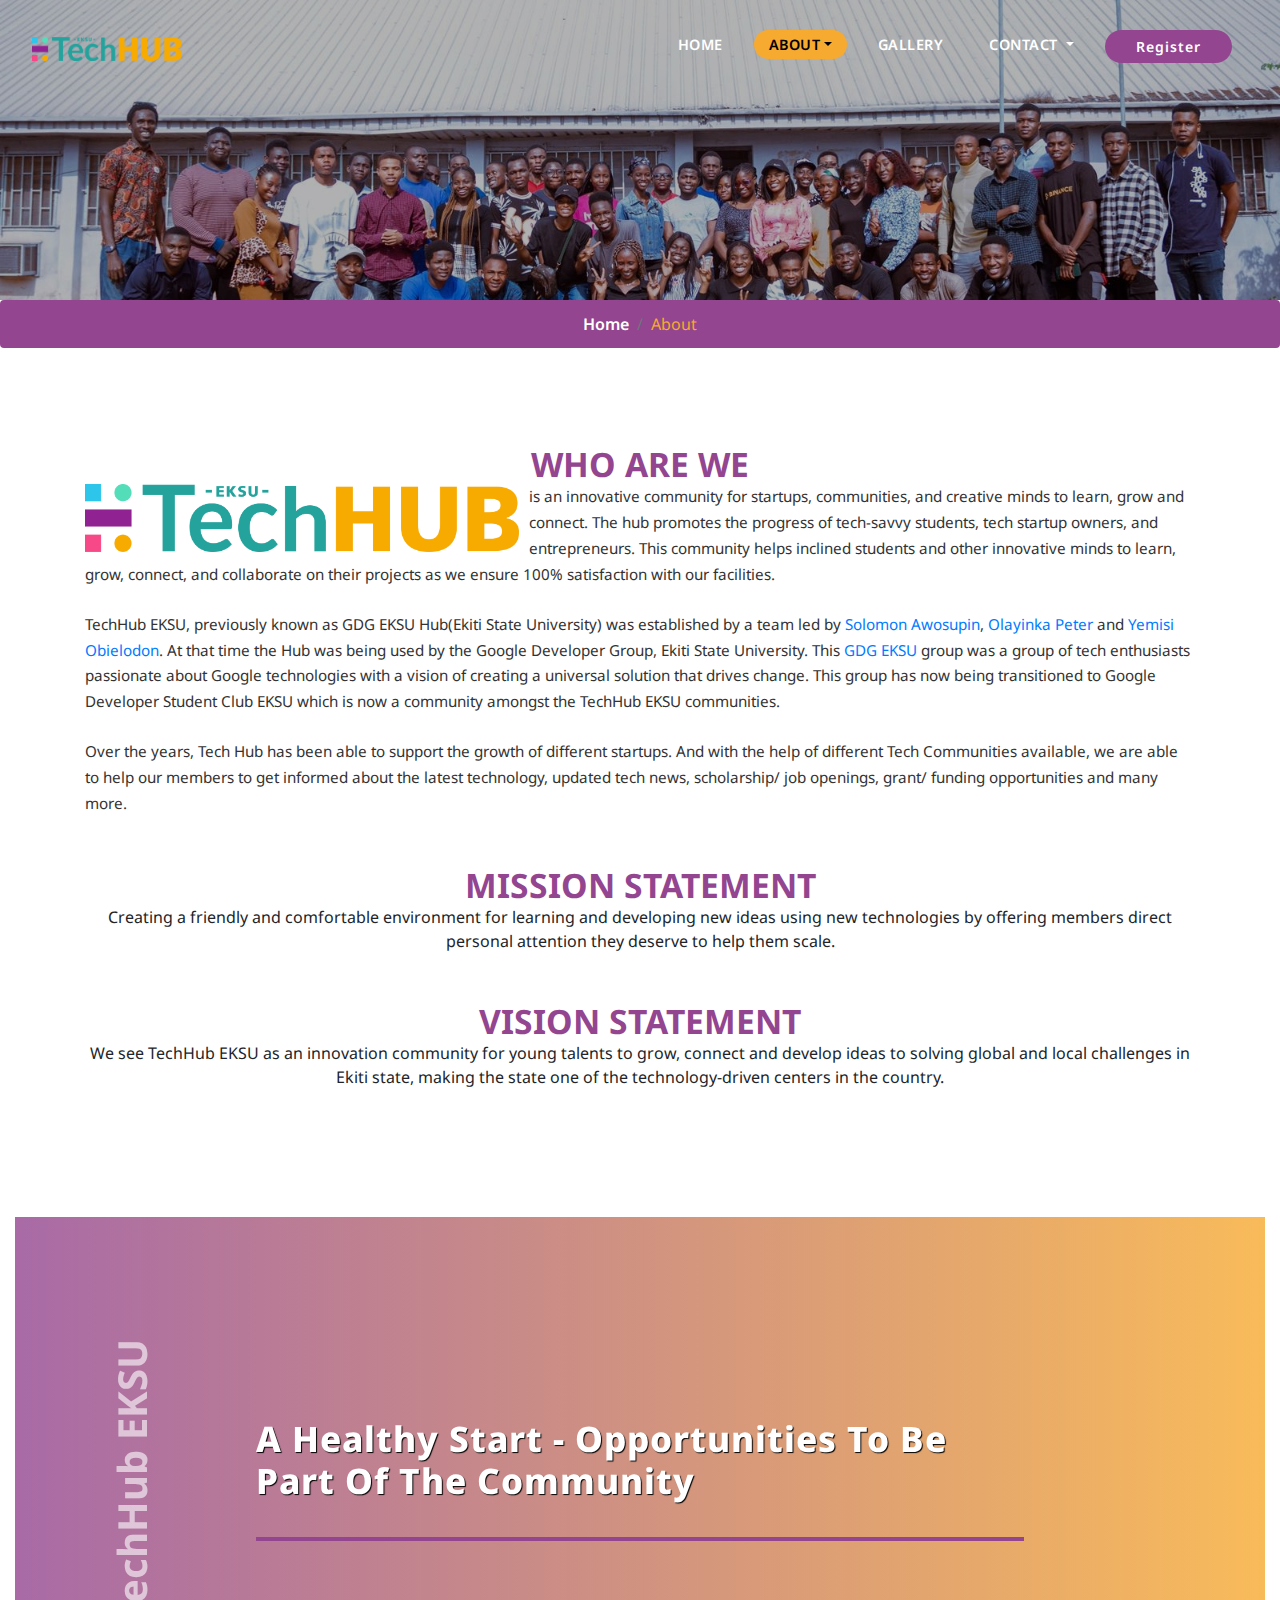
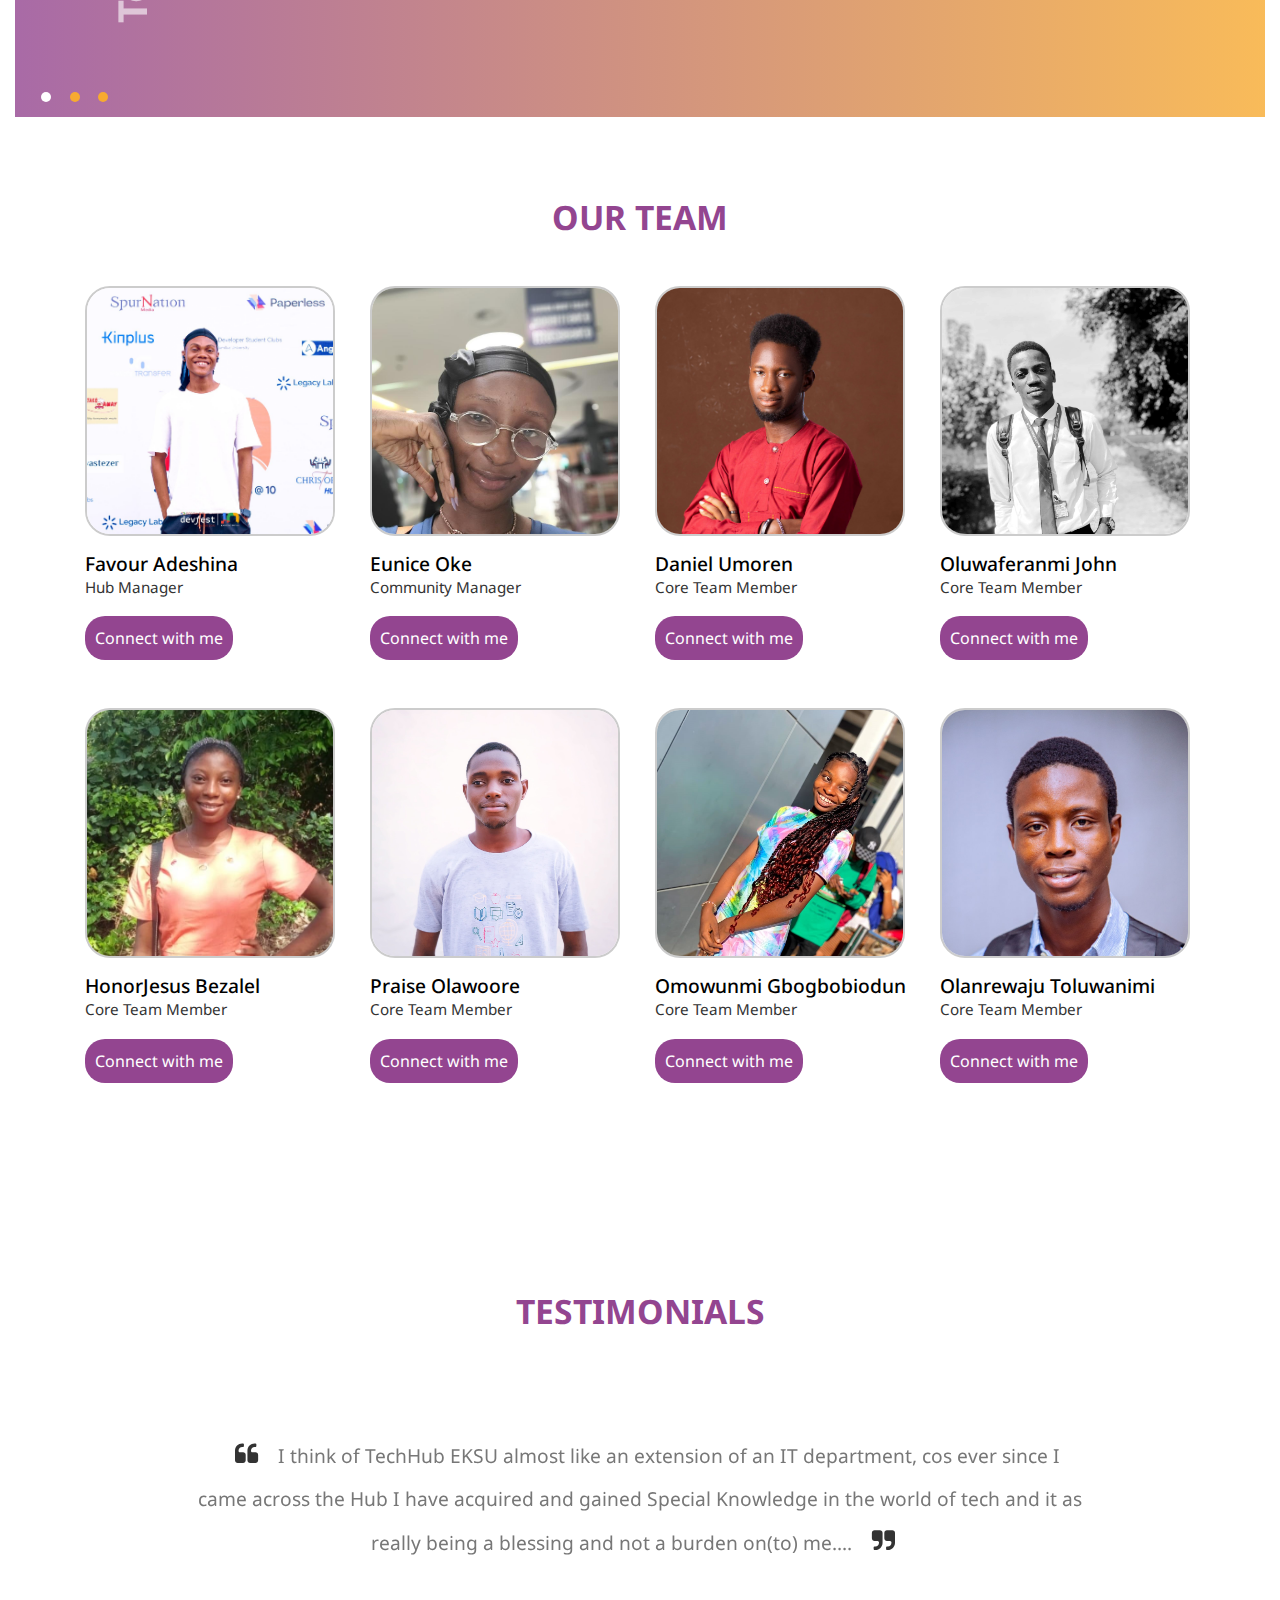
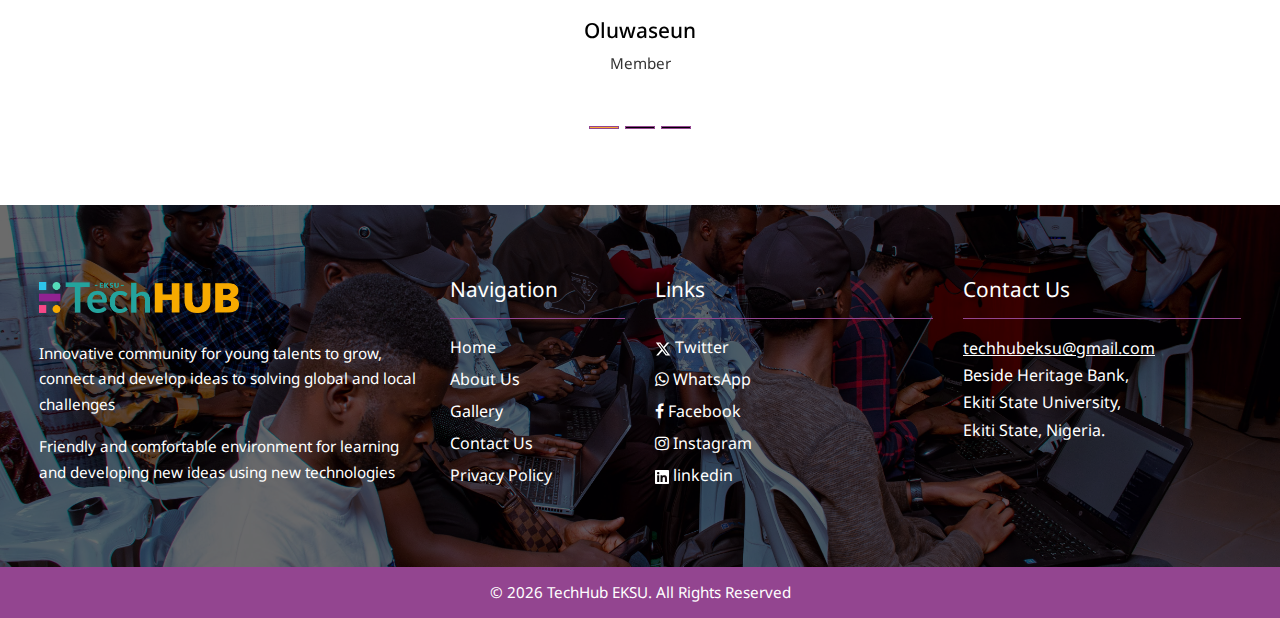
==== public/about/index.html @ 0b86313c "update" ====
<!DOCTYPE html>
<html lang="en">
  <head>
    <!-- Global site tag (gtag.js) - Google Analytics -->
    <script
      async
      src="https://www.googletagmanager.com/gtag/js?id=UA-150418441-1"
    ></script>
    <script>
      window.dataLayer = window.dataLayer || [];
      function gtag() {
        dataLayer.push(arguments);
      }
      gtag("js", new Date());

      gtag("config", "UA-150418441-1");
    </script>
    <meta http-equiv="Content-Type" content="text/html; charset=UTF-8" />
    <meta
      name="viewport"
      content="width=device-width, initial-scale=1.0, maximum-scale=1, user-scalable=no"
    />
    <meta http-equiv="X-UA-Compatible" content="ie=edge" />
    <meta name="robots" content="index, follow" />
    <meta name="googlebot" content="index, follow" />
    <meta name="google" content="translate" />

    <title>TechHub EKSU - About</title>

    <!-- SEO Meta Tag -->
    <meta name="author" content="Emmanuel Joseph(JET)" />
    <meta name="title" content="TechHub EKSU - About" />
    <meta
      name="keywords"
      content="dsc, developer student clubs, TechHub EKSU - About, google developers, sub saharan africa, students, technology, nigeria, emmanueljet, emmanuel joseph, fdc, facebook developer circle, ado-ekiti, women will, aeternity, aeternity ekiti, blockchain, technology, google, facebook, web development, mobile development, digital design, hub, ekiti hub, vr, ar"
    />
    <meta
      name="description"
      content="TechHub EKSU is an innovative community for startups, communities, and creative minds to connect, collaborate and build"
    />

    <!-- Google -->
    <meta
      name="google-site-verification"
      content="1wlgN033KD5WSrHMCNr6q-seNGEs9P40fcgKm6E4k00"
    />
    <link
      itemprop="url"
      rel="canonical"
      href="https://techhub-eksu.web.app/about/index.html"
    />
    <meta itemprop="name" content="TechHub EKSU - About" />
    <meta
      itemprop="description"
      content="TechHub EKSU is an innovative community for startups, communities, and creative minds to connect, collaborate and build"
    />
    <meta
      itemprop="image"
      content="https://techhub-eksu.web.app/assets/images/logo/logo_text.png"
    />

    <!-- Facebook -->
    <meta property="og:type" content="website" />
    <meta
      property="og:url"
      content="https://techhub-eksu.web.app/about/index.html"
    />
    <meta property="og:title" content="TechHub EKSU - About" />
    <meta
      property="og:description"
      content="TechHub EKSU is an innovative community for startups, communities, and creative minds to connect, collaborate and build"
    />
    <meta
      property="og:image"
      content="https://techhub-eksu.web.app/assets/images/logo/logo_text.png"
    />
    <meta property="og:image:type" content="image/png" />
    <meta property="og:image:alt" content="TechHub EKSU" />

    <!-- Twitter -->
    <meta name="twitter:card" content="summary_large_image" />
    <meta
      property="twitter:url"
      content="https://techhub-eksu.web.app/about/index.html"
    />
    <meta name="twitter:site" content="@TechHubEKSU" />
    <meta name="twitter:creator" content="@emmanuelJet_" />
    <meta name="twitter:title" content="TechHub EKSU - About" />
    <meta
      name="twitter:description"
      content="TechHub EKSU is an innovative community for startups, communities, and creative minds to connect, collaborate and build"
    />
    <meta
      name="twitter:image:src"
      content="https://techhub-eksu.web.app/assets/images/logo/logo_text.png"
    />
    <meta name="twitter:image:alt" content="TechHub EKSU" />

    <!-- Favicon -->
    <link
      rel="apple-touch-icon"
      sizes="180x180"
      href="../assets/favicon/apple-touch-icon.png"
    />
    <link
      rel="icon"
      type="image/png"
      sizes="32x32"
      href="../assets/favicon/favicon-32x32.png"
    />
    <link
      rel="icon"
      type="image/png"
      sizes="16x16"
      href="../assets/favicon/favicon-16x16.png"
    />

    <!-- Custom Theme files -->
    <link
      href="../assets/css/bootstrap.css"
      type="text/css"
      rel="stylesheet"
      media="all"
    />
    <link
      href="../assets/css/style.css"
      type="text/css"
      rel="stylesheet"
      media="all"
    />
    <!-- font-awesome icons -->
    <link href="../assets/css/font-awesome.min.css" rel="stylesheet" />
    <!-- //Custom Theme files -->
    <!-- online-fonts -->
    <link
      href="https://fonts.googleapis.com/css?family=Noto+Sans:400,400i,700,700i&display=swap"
      rel="stylesheet"
    />
    <!-- //online-fonts -->

    <script>
      addEventListener(
        "load",
        function () {
          setTimeout(hideURLbar, 0);
        },
        false
      );

      function hideURLbar() {
        window.scrollTo(0, 1);
      }
    </script>
  </head>
  <body>
    <!-- inner banner -->
    <section
      class="inner-banner-w3ls d-flex flex-column justify-content-center align-items-center"
    >
      <!-- header -->
      <header>
        <nav class="navbar navbar-expand-lg navbar-light bg-gradient-secondary">
          <h1>
            <a class="navbar-brand" href="../index.html">
              <img src="../assets/images/logo/text.png" width="150" />
              <!-- TechHub EKSU -->
            </a>
          </h1>
          <button
            class="navbar-toggler ml-md-auto"
            type="button"
            data-toggle="collapse"
            data-target="#navbarSupportedContent"
            aria-controls="navbarSupportedContent"
            aria-expanded="false"
            aria-label="Toggle navigation"
          >
            <span class="navbar-toggler-icon"></span>
          </button>
          <div class="collapse navbar-collapse" id="navbarSupportedContent">
            <ul class="navbar-nav ml-lg-auto text-center">
              <li class="nav-item mr-lg-3 mt-lg-0 mt-3">
                <a class="nav-link" href="../index.html"
                  >Home
                  <span class="sr-only">(current)</span>
                </a>
              </li>
              <li class="nav-item active dropdown mr-lg-3 mt-lg-0 mt-3">
                <a
                  class="nav-link dropdown-toggle"
                  href="#"
                  id="aboutDropdown"
                  role="button"
                  data-toggle="dropdown"
                  aria-haspopup="true"
                  aria-expanded="false"
                  >about</a
                >
                <div class="dropdown-menu" aria-labelledby="aboutDropdown">
                  <a class="dropdown-item" href="index.html">about us</a>
                  <a class="dropdown-item" href="alumni.html">alumni</a>
                  <div class="dropdown-divider"></div>
                  <a class="dropdown-item" href="projects.html">projects</a>
                </div>
              </li>
              <li class="nav-item mr-lg-3 mt-lg-0 mt-3">
                <a class="nav-link" href="../gallery.html">gallery</a>
              </li>
              <li class="nav-item dropdown mr-lg-3 mt-lg-0 mt-3">
                <a
                  class="nav-link dropdown-toggle"
                  href="#"
                  id="contactDropdown"
                  role="button"
                  data-toggle="dropdown"
                  aria-haspopup="true"
                  aria-expanded="false"
                >
                  Contact
                </a>
                <div class="dropdown-menu" aria-labelledby="contactDropdown">
                  <a class="dropdown-item" href="../contact/index.html"
                    >contact</a
                  >
                  <div class="dropdown-divider"></div>
                  <a class="dropdown-item" href="../contact/renewal.html"
                    >Renewal</a
                  >
                  <div class="dropdown-divider"></div>
                  <a class="dropdown-item" href="../contact/reserve.html"
                    >Reserve Hall</a
                  >
                  <a class="dropdown-item" href="../contact/status.html"
                    >Reservation Status</a
                  >
                </div>
              </li>
              <li class="nav-item mr-lg-3 mt-lg-0 mt-3">
                <a class="btn w3ls-btn bg-theme btn-sm" href="../register.html"
                  >Register</a
                >
              </li>
            </ul>
          </div>
        </nav>
      </header>
      <!-- //header -->
    </section>
    <!-- //inner banner -->
    <!-- breadcrumbs -->
    <nav aria-label="breadcrumb">
      <ol class="breadcrumb d-flex justify-content-center bg-theme">
        <li class="breadcrumb-item"><a href="../index.html">Home</a></li>
        <li class="breadcrumb-item active" aria-current="page">About</li>
      </ol>
    </nav>
    <!-- //breadcrumbs -->
    <!-- about-->
    <section class="single_grid_w3_main align-w3" id="about">
      <div class="container">
        <div class="wthree_pvt_title">
          <h4 class="w3pvt-title text-center">who are we</h4>
          <p>
            <img
              src="../assets/images/logo/text.png"
              width="40%"
              class="about-image"
            />
            is an innovative community for startups, communities, and creative minds to learn, grow and connect. The hub promotes the progress of tech-savvy students, tech startup owners, and entrepreneurs. This community helps inclined students and other innovative minds to learn, grow, connect, and collaborate on their projects as we ensure 100% satisfaction with our facilities.
          </p>
          <br />
          <p>
            TechHub EKSU, previously known as GDG EKSU Hub(Ekiti State
            University) was established by a team led by
            <a href="https://twitter.com/solomonawosupin" target="_blank"
              >Solomon Awosupin</a
            >,
            <a href="https://twitter.com/olayinkapeter_" target="_blank"
              >Olayinka Peter</a
            >
            and
            <a href="https://twitter.com/ye_misi" target="_blank"
              >Yemisi Obielodon</a
            >. At that time the Hub was being used by the Google Developer
            Group, Ekiti State University. This
            <a href="https://gdsc.community.dev/ekiti-state-university/" target="_blank">GDG EKSU</a>
            group was a group of tech enthusiasts passionate about Google technologies with a vision of creating a universal solution that drives change. This group has now being transitioned to Google Developer Student Club EKSU which is now a community amongst the TechHub EKSU communities.
          </p>
          <br />
          <p>
            Over the years, Tech Hub has been able to support the growth of different startups. And with the help of different Tech Communities available, we are able to help our members to get informed about the latest technology, updated tech news, scholarship/ job openings, grant/ funding opportunities and many more.

          </p>
        </div>

        <div class="wthree_pvt_title text-center">
          <h4 class="w3pvt-title">mission statement</h4>
          <!-- <span class="sub-title">this is a demo text you may write a brief text here to explain the title</!-->
          <div class="text-center">
            Creating a friendly and comfortable environment for learning and
            developing new ideas using new technologies by offering members
            direct personal attention they deserve to help them scale.
          </div>
        </div>

        <div class="wthree_pvt_title text-center">
          <h4 class="w3pvt-title">vision statement</h4>
          <div class="text-center">
            We see TechHub EKSU as an innovation community for young talents to
            grow, connect and develop ideas to solving global and local
            challenges in Ekiti state, making the state one of the
            technology-driven centers in the country.
          </div>
        </div>
      </div>
    </section>
    <!-- //about -->
    <!-- explore-->
    <div class="banner-section" id="explore">
      <div class="container-fluid">
        <div class="row">
          <div class="slider-container col-lg-12 mx-auto">
            <div class="w3ls-about-banner">
              <div class="callbacks_container">
                <ul class="rslides callbacks callbacks1 slider3">
                  <li>
                    <div class="slide-img slide-img1">
                      <div class="banner-info">
                        <h3>TechHub EKSU</h3>
                      </div>
                    </div>
                  </li>
                  <li>
                    <div class="slide-img slide-img2">
                      <div class="banner-info">
                        <h3>TechHub EKSU</h3>
                      </div>
                    </div>
                  </li>
                  <li>
                    <div class="slide-img slide-img3">
                      <div class="banner-info">
                        <h3>TechHub EKSU</h3>
                      </div>
                    </div>
                  </li>
                </ul>
              </div>
              <div class="slider-right">
                <h3 class="title">
                  a healthy start - opportunities to be part of the community
                </h3>
                <p class="text-center">
                  Learn <span class="point rounded-circle bg-theme"></span> Grow
                  <span class="point rounded-circle bg-theme"></span> Connect
                  <span class="point rounded-circle bg-theme"></span>
                  Collaborate
                </p>
              </div>
            </div>
          </div>
        </div>
      </div>
    </div>
    <!--//explore-->
    <!-- team -->
    <section class="w3layouts_hubits-services align-w3" id="team">
      <div class="container">
        <div class="wthree_pvt_title text-center">
          <h4 class="w3pvt-title">our team</h4>
          <!-- <span class="sub-title">add your caption here</span> -->
        </div>
        <div class="row">
          <div class="col-lg-3 col-sm-6 team-grids mb-5">
            <div class="team-effect">
              <img
                src="../assets/images/team/Favour Adeshina .jpeg"
                alt="Favour Adeshina"
                class="img-fluid team-img"
              />
            </div>
            <!-- Team member info -->
            <div class="team_wthree mt-3">
              <h4>Favour Adeshina</h4>
              <p>Hub Manager</p>
              <div class="social-iconsv2 w3layouts_hubinfo pt-3">
                <a href="https://twitter.com/favour_adeshina" target="_blank" class="team-link">Connect with me</a>
            </div>
            </div>
            <!-- //Team member info -->
          </div>
          <div class="col-lg-3 col-sm-6 team-grids mb-5">
            <div class="team-effect">
              <img
                src="../assets/images/team/Eunice Oke.jpeg"
                alt="Eunice Oke"
                class="img-fluid team-img"
              />
            </div>
            <!-- team text -->
            <div class="team_wthree mt-3">
              <h4>Eunice Oke</h4>
              <p>Community Manager</p>
              <div class="social-iconsv2 w3layouts_hubinfo pt-3">
                <a href="https://twitter.com/The_Unique_Unix" target="_blank" class="team-link">Connect with me</a>
            </div>
            </div>
            <!-- //team text -->
          </div>
          <div class="col-lg-3 col-sm-6 team-grids mb-5">
            <div class="team-effect">
              <img
                src="../assets/images/team/Daniel Umoren.jpg"
                alt="img"
                class="img-fluid"
              />
            </div>
            <!-- team text -->
            <div class="team_wthree mt-3">
              <h4>Daniel Umoren</h4>
              <p>Core Team Member</p>
              <div class="social-iconsv2 w3layouts_hubinfo pt-3">
                <a href="https://twitter.com/the_umoren_" target="_blank" class="team-link">Connect with me</a>
            </div>
            </div>
            <!-- //team text -->
          </div>
          <div class="col-lg-3 col-sm-6 team-grids mb-5">
            <div class="team-effect">
              <img
                src="../assets/images/team/Oluwaferanmi John .jpeg"
                alt="img"
                class="img-fluid"
              />
            </div>
            <!-- team text -->
            <div class="team_wthree mt-3">
              <h4>Oluwaferanmi John</h4>
              <p>Core Team Member</p>
              <div class="social-iconsv2 w3layouts_hubinfo pt-3">
                <a href="https://twitter.com/d_realphenry" target="_blank" class="team-link">Connect with me</a>
            </div>
            </div>
            <!-- //team text -->
          </div>
          <div class="col-lg-3 col-sm-6 team-grids mb-5">
            <div class="team-effect">
              <img
                src="../assets/images/team/Honorjesus .jpeg"
                alt="img"
                class="img-fluid"
              />
            </div>
            <!-- team text -->
            <div class="team_wthree mt-3">
              <h4>HonorJesus Bezalel</h4>
              <p>Core Team Member</p>
              <div class="social-iconsv2 w3layouts_hubinfo pt-3">
                <a href="https://twitter.com/bezaleel_son" target="_blank" class="team-link">Connect with me</a>
            </div>
            </div>
            <!-- //team text -->
          </div>
          <div class="col-lg-3 col-sm-6 team-grids mb-5">
            <div class="team-effect">
              <img
                src="../assets/images/team/Praise Olawoore.jpg"
                alt="img"
                class="img-fluid"
              />
            </div>
            <!-- team text -->
            <div class="team_wthree mt-3">
              <h4>Praise Olawoore</h4>
              <p>Core Team Member</p>
              <div class="social-iconsv2 w3layouts_hubinfo pt-3">
                <a href="https://twitter.com/praistarr" target="_blank" class="team-link">Connect with me</a>
            </div>
            </div>
            <!-- //team text -->
          </div>
          <div class="col-lg-3 col-sm-6 team-grids mb-5">
            <div class="team-effect">
              <img
                src="../assets/images/team/Omowunmi.jpeg"
                alt="img"
                class="img-fluid"
              />
            </div>
            <!-- team text -->
            <div class="team_wthree mt-3">
              <h4>Omowunmi Gbogbobiodun</h4>
              <p>Core Team Member</p>
              <div class="social-iconsv2 w3layouts_hubinfo pt-3">
                <a href="https://twitter.com/wunmexcoco" target="_blank" class="team-link">Connect with me</a>
            </div>
            </div>
            <!-- //team text -->
          </div>
          <div class="col-lg-3 col-sm-6 team-grids mb-5">
            <div class="team-effect">
              <img
                src="../assets/images/team/Olarenwaju Tolu.jpg"
                alt="img"
                class="img-fluid"
              />
            </div>
            <!-- team text -->
            <div class="team_wthree mt-3">
              <h4>Olanrewaju Toluwanimi</h4>
              <p>Core Team Member</p>
              <div class="social-iconsv2 w3layouts_hubinfo pt-3">
                  <a href="https://twitter.com/uncommon_tee" target="_blank" class="team-link">Connect with me</a>
              </div>
            </div>
            <!-- //team text -->
          </div>
        </div>
      </div>
    </section>
    <!-- //team -->
    <!-- testimonials -->
    <div class="testimonials align-w3" id="testi">
      <div class="container">
        <div class="wthree_pvt_title text-center">
          <h4 class="w3pvt-title">testimonials</h4>
          <!-- <span class="sub-title">add your caption here</span> -->
        </div>
        <div
          id="carouselExampleIndicators"
          class="carousel slide py-lg-5"
          data-ride="carousel"
        >
          <ol class="carousel-indicators">
            <li
              data-target="#carouselExampleIndicators"
              data-slide-to="0"
              class="active"
            ></li>
            <li data-target="#carouselExampleIndicators" data-slide-to="1"></li>
            <li data-target="#carouselExampleIndicators" data-slide-to="2"></li>
          </ol>
          <div class="carousel-inner">
            <div class="carousel-item active">
              <div class="row">
                <div class="col-lg-12 testimonials_grid">
                  <div class="testi-text text-center">
                    <p>
                      <span class="fa fa-quote-left"></span>
                      I think of TechHub EKSU almost like an extension of an IT
                      department, cos ever since I came across the Hub I have
                      acquired and gained Special Knowledge in the world of tech
                      and it as really being a blessing and not a burden on(to)
                      me....
                      <span class="fa fa-quote-right"></span>
                    </p>
                  </div>
                  <div
                    class="d-flex mt-md-5 mt-3 align-items-center justify-content-center"
                  >
                    <div class="testi-desc">
                      <h5 class="mb-2">Oluwaseun</h5>
                      <p>Member</p>
                    </div>
                  </div>
                </div>
              </div>
            </div>
            <div class="carousel-item">
              <div class="row">
                <div class="col-lg-12 testimonials_grid">
                  <div class="testi-text text-center">
                    <p>
                      <span class="fa fa-quote-left"></span>
                      I think TechHub EKSU is mind opening. Since I started
                      going to the hub, I have been exposed to new technoloies
                      which improved my skills in digital desgin and animation
                      <span class="fa fa-quote-right"></span>
                    </p>
                  </div>
                  <div
                    class="d-flex mt-md-5 mt-3 align-items-center justify-content-center"
                  >
                    <div class="testi-desc">
                      <h5 class="mb-2">Oluwajomiloju</h5>
                      <p>Member</p>
                    </div>
                  </div>
                </div>
              </div>
            </div>
            <!-- <div class="carousel-item">
            <div class="row">
              <div class="col-lg-12 testimonials_grid">
                <div class="testi-text text-center">
                  <p>
                    <span class="fa fa-quote-left"></span>
                    Lorem ipsum dolor sit or sit amet,consetetur sadipscing elitr, amet,sed nonumy eirmod tempor invidunt ut labore et dolore magna aliquyam erat
                    <span class="fa fa-quote-right"></span>
                  </p>
                </div>
                <div class="d-flex mt-md-5 mt-3 align-items-center justify-content-center">
                  <div class="testi-desc">
                    <h5 class="mb-2">Sanctus</h5>
                    <p>Member</p>
                  </div>
                </div>
              </div>
            </div>
          </div> -->
          </div>
        </div>
      </div>
    </div>
    <!-- //testimonials -->
    <!-- footer -->
    <footer class="footer py-md-5 pt-md-3 pb-sm-5">
      <div class="container-fluid">
        <div class="row p-sm-4 px-3 py-5">
          <div class="col-lg-4 col-md-6 footer-top mt-md-0 mt-sm-5">
            <h2>
              <a class="navbar-brand" href="../index.html">
                <img src="../assets/images/logo/text.png" width="200" />
              </a>
            </h2>
            <p class="my-3 text-white">
              Innovative community for young talents to grow, connect and
              develop ideas to solving global and local challenges
            </p>
            <p class="text-white">
              Friendly and comfortable environment for learning and developing
              new ideas using new technologies
            </p>
          </div>
          <div class="col-lg-2 col-md-6 mt-md-0 mt-5">
            <div class="footerv2-w3ls">
              <h3 class="mb-3 w3f_title">Navigation</h3>
              <hr />
              <ul class="list-w3pvtits">
                <li>
                  <a href="../index.html">Home</a>
                </li>
                <li class="my-2">
                  <a href="index.html">About Us</a>
                </li>
                <li class="my-2">
                  <a href="../gallery.html">Gallery</a>
                </li>
                <li class="my-2">
                  <a href="../contact/index.html">Contact Us</a>
                </li>
                <li>
                  <a href="../privacy.html">Privacy Policy</a>
                </li>
              </ul>
            </div>
          </div>
          <div class="col-lg-3 col-md-6 mt-lg-0 mt-5">
            <div class="footerv2-w3ls">
              <h3 class="mb-3 w3f_title">Links</h3>
              <hr />
              <ul class="list-w3pvtits">
                <li>
                  <a href="https://twitter.com/TechHubEKSU" target="_blank">
                    <img
                      src="../assets/images/logo/x-twitter.svg"
                      class="twitter-logo"
                    />
                    Twitter
                  </a>
                </li>
                <li class="my-2">
                  <a
                    href="https://chat.whatsapp.com/JQkrId2Cryt3HAbxuxWCoy"
                    target="_blank"
                    ><i class="fa fa-whatsapp"></i> WhatsApp</a
                  >
                </li>
                <li class="my-2">
                  <a href="https://web.facebook.com/TechHubEksu" target="_blank"
                    ><i class="fa fa-facebook-f"></i> Facebook</a
                  >
                </li>
                <li class="my-2">
                  <a
                    href="https://www.instagram.com/techhubeksu"
                    target="_blank"
                    ><i class="fa fa-instagram"></i> Instagram</a
                  >
                </li>
                <li class="mb-2">
                  <a
                    href="https://www.linkedin.com/company/techhubeksu/"
                    target="_blank"
                    ><img src="../assets/images/logo/linkedin.svg" /> linkedin</a
                  >
                </li>
              </ul>
            </div>
          </div>
          <div class="col-lg-3 col-md-6 mt-lg-0 mt-5">
            <div class="footerv2-w3ls">
              <h3 class="mb-3 w3f_title">Contact Us</h3>
              <hr />
              <div class="fv3-contact">
                <p>
                  <a href="mailto:techhubeksu@gmail.com"
                    >techhubeksu@gmail.com</a
                  >
                </p>
              </div>
              <div class="fv3-contact">
                <p>
                  Beside Heritage Bank,<br />
                  Ekiti State University,<br />
                  Ekiti State, Nigeria.
                </p>
              </div>
            </div>
          </div>
        </div>
      </div>
    </footer>
    <!-- //footer -->
    <!-- copyright -->
    <div class="cpy-right text-center bg-theme">
      <p class="text-white">
        &copy;
        <script>
          document.write(new Date().getFullYear());
        </script>
        TechHub EKSU. All Rights Reserved
      </p>
    </div>
    <!-- //copyright -->
    <!-- js -->
    <script src="../assets/js/jquery-2.2.3.min.js"></script>
    <!-- //js -->
    <!-- explore responsive slider -->
    <script src="../assets/js/responsiveslides.min.js"></script>
    <script>
      // You can also use "$(window).load(function() {"
      $(function () {
        // Slideshow 4
        $(".slider3").responsiveSlides({
          auto: true,
          pager: true,
          nav: false,
          speed: 500,
          namespace: "callbacks",
          before: function () {
            $(".events").append("<li>before event fired.</li>");
          },
          after: function () {
            $(".events").append("<li>after event fired.</li>");
          },
        });
      });
    </script>
    <!-- start-smooth-scrolling -->
    <script src="../assets/js/move-top.js"></script>
    <script src="../assets/js/easing.js"></script>
    <!-- //end-smooth-scrolling -->
    <script src="../assets/js/main.js"></script>
    <script src="../assets/js/SmoothScroll.min.js"></script>
    <!-- //smooth-scrolling-of-move-up -->
    <!-- Placed at the end of the document so the pages load faster -->
    <script src="../assets/js/bootstrap.js"></script>
  </body>
</html>
---- public/assets/css/style.css ----
body {
    margin: 0;
    font-family: 'Noto Sans', sans-serif;
    background: #fff;
}

body a,
.screen-grid-wthree-pvt {
    transition: 0.5s all;
    -webkit-transition: 0.5s all;
    -moz-transition: 0.5s all;
    -o-transition: 0.5s all;
    -ms-transition: 0.5s all;
    text-decoration: none;
    outline: none;
   
}

h1,
h2,
h3,
h4,
h5,
h6 {
    margin: 0;
    font-family: 'Noto Sans', sans-serif;
}

p {
    margin: 0;
    color: #333;
    font-size: 0.95em;
    line-height: 1.7;
}

ul {
    margin: 0;
    padding: 0;
}

ul {
    list-style-type: none;
}

/* this is for alumni page */
.classes-img{
    background-size: cover;
    background-position: center center;
    background-repeat: no-repeat;
    position: relative;
}

.classes .classes-img {
    display: block;
    position: relative;
    width: 250px;
    height: 250px;
    margin: 0 auto;
    -webkit-border-radius: 50%;
    -moz-border-radius: 50%;
    -ms-border-radius: 50%;
    border-radius: 50%;
}

.classes .classes-img.classes-img-single {
    -webkit-border-radius: 0;
    -moz-border-radius: 0;
    -ms-border-radius: 0;
    border-radius: 0;
}
.classes .classes-img .price {
    position: absolute;
    bottom: 0;
    display: table;
    width: 80px;
    height: 80px;
    font-weight: 400;
    color: #fff;
    background: #e2af08;
    margin: 0 auto;
    -webkit-border-radius: 50%;
    -moz-border-radius: 50%;
    -ms-border-radius: 50%;
    border-radius: 50%;
}


.desc h3 a{
    color: #934590;
}

.desc h3 :hover{
    color: rgb(33, 7, 75);
    text-decoration-style: dashed;
}

.btn-learn p a :hover{
    color:#934590;
}

.classes .classes-img .price span {
    display: table-cell;
    vertical-align: middle;
}

.classes-img-single {
    width: 100% !important;
    height: 400px !important;

}

.price {
    position: absolute;
    bottom: 0;
    display: table;
    width: 80px;
    height: 80px;
    font-weight: 400;
    color: #fff;
    background: #e2af08;
    margin: 0 auto;
    -webkit-border-radius: 50%;
    -moz-border-radius: 50%;
    -ms-border-radius: 50%;
    border-radius: 50%;
}

.price span {
    display: table-cell;
    vertical-align: middle;
}

.price small {
    font-size: 13px;
    font-weight: 400;
}

.colorlib-classes {
    padding: 0 0 8em 0;
    clear: both;
}

.colorlib-heading {
    margin-bottom: 3em;
}

.colorlib-heading h2 {
    color: black;
}

.colorlib-heading h5 {
    font-size: 18px;
    color: black;
}

.colorlib-heading-2 {
    font-size: 18px;
    text-transform: uppercase;
    font-weight: 500;
    margin-bottom: 2em;
}
.colorlib-heading {
    margin-bottom: 5em;
}

.colorlib-heading h2 {
    font-size: 34px;
    font-weight: 300;
}

@media screen and (max-width: 768px) {
    .colorlib-heading h2 {
        font-size: 30px;
    }

}

/* Alumni main body ends here */


button,
html [type="button"],
[type="reset"],
[type="submit"] {
    cursor: pointer;
}

/*-- bottom-to-top --*/

#toTop {
    display: none;
    text-decoration: none;
    position: fixed;
    bottom: 24px;
    right: 3%;
    overflow: hidden;
    z-index: 999;
    width: 32px;
    height: 32px;
    border: none;
    text-indent: 100%;
    background: url(../images/move-top.png) no-repeat 0px 0px;
}

#toTopHover {
    width: 32px;
    height: 32px;
    display: block;
    overflow: hidden;
    float: right;
    opacity: 0;
    -moz-opacity: 0;
    filter: alpha(opacity=0);
}

/*-- //bottom-to-top --*/

body a:hover {
    text-decoration: none;
}

body a:focus {
    outline: none;
    text-decoration: none;
}

.list-group-item {
    background-color: transparent;
}

button,
html [type="button"],
[type="reset"],
[type="submit"] {
    cursor: pointer;
}

/*-- bottom-to-top --*/

#toTop {
    display: none;
    text-decoration: none;
    position: fixed;
    bottom: 24px;
    right: 3%;
    overflow: hidden;
    z-index: 999;
    width: 32px;
    height: 32px;
    border: none;
    text-indent: 100%;
    background: url(../images/move-top.png) no-repeat 0px 0px;
}

#toTopHover {
    width: 32px;
    height: 32px;
    display: block;
    overflow: hidden;
    float: right;
    opacity: 0;
    -moz-opacity: 0;
    filter: alpha(opacity=0);
}

/*-- //bottom-to-top --*/

/* header */

.navbar-light {
    padding: 0.6em 2em;
    position: absolute;
    z-index: 999;
    width: 100%;
    left: 0%;
    top: 4%;
}

a.navbar-brand img {
  vertical-align: inherit;
}

.point {
  display: inline-block;
  width: 10px;
  height: 10px;
  margin-right: 7px;
  margin-left: 7px;
}

.navbar-light .navbar-nav .nav-link {
    font-weight: 600;
    text-transform: uppercase;
    color: #fff;
    padding: 4px 15px;
    -webkit-transition: 0.5s all ease;
    -moz-transition: 0.5s all ease;
    -o-transition: 0.5s all ease;
    -ms-transition: 0.5s all ease;
    font-size: 0.9em;
    letter-spacing: 0.5px;
    border-radius: 20px;
}

.navbar-light .navbar-nav .nav-link:hover,
.navbar-light .navbar-nav .nav-link:focus,
.navbar-light .navbar-nav .show>.nav-link,
.navbar-light .navbar-nav .active>.nav-link,
.navbar-light .navbar-nav .nav-link.show,
.navbar-light .navbar-nav .nav-link.active {
    color: #000000;
    background: #f7aa30;
}

.dropdown-item {
    color: #fff;
}

.dropdown-item,
.dropdown-item.active,
.dropdown-item:active {
    background-color: white;
    color: #000 !important;
    font-weight: 600;
    text-transform: capitalize;
}

.w3ls-btn {
    font-weight: 600;
    background: #f7aa30;
    padding: 5px 30px;
    border-radius: 30px;
    letter-spacing: 1px;
    color: #000000;
    text-transform: capitalize;
}

.modal-content {
    background: #934590;
    background: linear-gradient(80deg, #ab5fa8, #934590);
    -ms-background: linear-gradient(80deg, #ab5fa8, #934590);
    -moz-background: linear-gradient(80deg, #ab5fa8, #934590);
    -webkit-background: linear-gradient(80deg, #ab5fa8, #934590);
}

/*-- //header --*/

.cpy-right {
    padding: 1vw;
    background: #000;
}

.cpy-right p {
    color: #777;
}

.cpy-right a {
    color: #fff;
}

/* banner */

.banner {
    /* Adjust the background image and opacity as needed */
    background: rgba(0, 0, 0, 0.897) url(../images/bannerss03.jpg) center no-repeat;
    -webkit-background-size: cover;
    -moz-background-size: cover;
    -o-background-size: cover;
    -ms-background-size: cover;
    background-size: cover;
    position: relative;
    z-index: 0;
  }

.banner_text_wthree_pvt {
    padding: 21vw 0 14vw;
}

.banner:before,
.inner-banner-w3ls:before {
    position: absolute;
    content: '';
    background: rgba(0, 0, 0, 0.3);
    width: 100%;
    height: 100%;
    top: 0;
    left: 0;
    z-index: -1;
}

.bg-theme {
    background: #934590;
    color: #fff;
}

.bg-theme1 {
    background: #f7aa30;
    color: #000;
}

.wthree-link-bnr {
    padding: 8px 33px;
    color: #fff;
    font-weight: 600;
    letter-spacing: 0px;
    font-size: 15px;
    background: #934590;
    border: 1px solid #934590;
    text-transform: uppercase;
    border-radius: 30px;
}

.wthree-link-bnr:hover {
    background: #f7aa30;
    border: 1px solid #934590;
    color: #934590;
}

h3.home-banner-w3 {
    color: #fff;
    font-size: 3.8em;
    letter-spacing: 1px;
    line-height: 1.4;
    word-spacing: 10px;
    text-transform: uppercase;
    width: 70%;
    margin: 0 auto 0.5em;
    font-weight: 700;
}

/* inner banner */

.inner-banner-w3ls {
    background: url(../images/inner-banner.png) no-repeat;
    background-size: cover;
    min-height: 300px;
    position: relative;
    z-index: 0;
}

li.breadcrumb-item a {
    color: #fff;
    font-weight: 600;
}

.breadcrumb-item.active {
    color: #f7aa30;
    text-transform: capitalize;
}

/* //inner banner */

/* title */

.wthree_pvt_title {
    margin-bottom: 5em;
}

h4.w3pvt-title {
    color: #934590;
    text-transform: uppercase;
    font-size: 2.3em;
    font-weight: 700;
}

span.sub-title {
    font-size: 0.95em;
    color: #333;
    font-weight: 600;
    text-transform: capitalize;
}

.align-w3 {
    padding: 5em 0;
}

/* //title */

/* about */

.about-image {
  float: left;
  padding: 0 10px 5px 0;
}
.single_grid_text {
    padding: 4vw 0;
}

.single_grid_w3 {
    background: url(../images/communities/dsceksu.png) no-repeat center;
    background-size: cover;
    min-height: 400px;
    border: 1px solid #d4d4d4;
}

.single_grid_w31 {
    background: url(../images/communities/mlsa.png) no-repeat center;
    background-size: 400px;
}
@media (max-width: 767px) {
    .single_grid_w31 {
        background: url(../images/communities/mlsa.png) no-repeat center;
        background-size: 250px;
    }
}


.single_grid_w32 {
    background: url(../images/communities/dsn\ eksu\ logo.png) no-repeat center;
    background-size: 500px;
}
@media (max-width: 767px) {
    .single_grid_w32 {
        background: url(../images/communities/dsn\ eksu\ logo.png) no-repeat center;
        background-size: 250px;
    }
}


.single_grid_w33 {
  background: url(../images/communities/cowrywise.PNG) no-repeat center;
  background-size: 500px;
}
@media (max-width: 767px) {
    .single_grid_w33 {
        background: url(../images/communities/cowrywise.PNG) no-repeat center;
        background-size: 230px;
    }
}


.single_grid_w34 {
  background: url(../images/communities/kinplusBlue.png) no-repeat center;
  background-size: 500px;
}
@media (max-width: 767px) {
    .single_grid_w34 {
        background: url(../images/communities/kinplusBlue.png) no-repeat center;
        background-size: 250px;
    }
}
.single_grid_w35 {
    background: url(../images/communities/EKSU-Creative-Community.png) no-repeat center;
    background-size: 700px;
  }
  @media (max-width: 767px) {
      .single_grid_w35 {
          background: url(../images/communities/EKSU-Creative-Community.png) no-repeat center;
          background-size: 400px;
      }
  }
  


span.wthree-line {
    display: block;
    width: 140px;
    height: 1px;
    margin: 8px 0;
    background: #934590;
}

.row.sec-space {
    margin: 4em 0;
}

.single_grid_text h5 {
    color: #000000;
    font-size: 1.4em;
    text-transform: initial;
    font-weight: 400;
    margin-bottom: 1em;
}

.single_grid_text h6 {
    text-transform: capitalize;
    font-weight: 600;
    font-size: 21px;
    letter-spacing: 0.5px;
    color: #333;
}

/* //about */

/*-- services --*/

.wthree_sgrid {
    text-align: left;
    background-color: #fafafa;
    border-radius: 20px;
    padding: 20px;
    margin-bottom: 20px;


}



.wthree_sgrid h4 {
    font-size: 1em;
    color: #000000;
    font-weight: 500;
    line-height: 1.5em;
    text-align: left;
    text-transform: capitalize;
    letter-spacing: 1px;
}

.wthree_sgrid h6 {
    padding: 1px;
    background: #2954a2;
    width: 33%;
    margin: 2em auto 0;
    -webkit-transition: .5s all;
    -moz-transition: .5s all;
    transition: .5s all;
}

.wthree_sgrid:hover h6 {
    width: 55%;
    background: #2954a2;
}

.wthree_sgrid img {
    font-size: 4em;
    margin-bottom: 74px;
    
}
.wthree_sgrid p {
    font-size: 14px;
    color: #1B1C1E80;
    
}

/* //services */

/* slide banner */

.slide-banner {
    background: url('../images/inner-banner.png') center no-repeat;
    -webkit-background-size: cover;
    -moz-background-size: cover;
    -o-background-size: cover;
    -ms-background-size: cover;
    background-size: cover;
    position: relative;
    min-height: 400px;
    z-index: 0;
}

.slide-banner:before {
    content: '';
    background: #ab5fa866;
    width: 100%;
    height: 100%;
    left: 0;
    right: 0;
    position: absolute;
    z-index: -1;
}

.slide-banner h5 {
    color: #fff;
    text-transform: capitalize;
    font-size: 2.8em;
    font-weight: 600;
    margin-bottom: 0.5em;
}

/* //slide banner */

/* blog */

span.post-icon {
    position: absolute;
    line-height: 40px;
    text-align: center;
    font-size: 1em;
    top: -18px;
    left: 0;
    padding: 0px 12px;
    text-transform: capitalize;
    border-radius: 10px;
    border: solid #934590;
    border-width: 2px 2px 0;
}

h5.blog-title a {
    font-size: 0.85em;
    text-transform: capitalize;
    color: #934590;
    font-weight: 600;
    display: block;
}

.blog-btn {
    background: transparent;
    font-weight: 500;
    font-size: 15px;
    letter-spacing: 1px;
    color: #000000;
    text-transform: uppercase;
}

blog-btn:hover {
    color: #934590;
}

.card-body {
    background: #eae9ea;
}

/* //blog */

/*-- explore slider --*/

.callbacks_container {
    position: relative;
    z-index: 1;
}

.callbacks {
    position: relative;
    list-style: none;
    overflow: hidden;
    width: 100%;
    padding: 0;
    margin: 0;
}

.callbacks li {
    position: absolute;
    width: 100%;
}

.rslides {
    position: relative;
    list-style: none;
    overflow: hidden;
    width: 100%;
    padding: 0;
}

.rslides li {
    -webkit-backface-visibility: hidden;
    position: absolute;
    display: none;
    width: 100%;
    left: 0;
    top: 0;
}

.rslides li {
    position: relative;
    display: block;
    float: left;
}

.callbacks_tabs {
    list-style: none;
    position: absolute;
    bottom: 3%;
    left: 1%;
    z-index: 11;
    right: 0;
    padding: 0;
    margin: 0;
    display: inline-block;
}

.callbacks_tabs li {
    display: inline-block;
    margin: 0 .3em;
}

@media screen and (max-width: 600px) {
    .callbacks_nav {
        top: 47%;
    }
}

/*----*/

.callbacks_tabs a {
    visibility: hidden;
}

.callbacks_tabs a:after {
    content: "\f111";
    font-size: 0;
    font-family: FontAwesome;
    visibility: visible;
    display: block;
    width: 10px;
    height: 10px;
    display: block;
    background: #f7aa30;
    display: inline-block;
    border: none;
    border-radius: 50%;
    -webkit-border-radius: 50%;
    -moz-border-radius: 50%;
    -o-border-radius: 50%;
    -ms-border-radius: 50%;
}

.callbacks_here a:after {
    background: #fff;
}

.slide-img {
    background: url(../images/g1.jpg) no-repeat center;
    background-size: cover;
    min-height: 500px;
}

.slide-img1 {
    background: url(../images/g4.jpg) no-repeat center;
    background-size: cover;
}

.slide-img2 {
    background: url(../images/g3.jpg) no-repeat center;
    background-size: cover;
}

.slide-img:before {
    content: '';
    background: linear-gradient(to right, #934590, #f7aa30);
    background: -webkit-linear-gradient(to right, #6887ff, #02b875);
    background: -moz-linear-gradient(to right, #6887ff, #02b875);
    background: -o-linear-gradient(to right, #6887ff, #02b875);
    width: 100%;
    height: 100%;
    position: absolute;
    left: 0;
    top: 0;
    opacity: 0.8;
}

.banner-info {
    top: 48%;
    z-index: 999;
    left: -2%;
    transform: rotate(-90deg);
    -ms-transform: rotate(-90deg);
    -webkit-transform: rotate(-90deg);
    -moz-transform: rotate(-90deg);
    position: absolute;
}

.banner-info h3 {
    font-size: 2.5em;
    font-weight: 700;
    color: rgba(255, 255, 255, 0.6);
    text-transform: capitalize;
}

h3.title {
    font-size: 2.5em;
    letter-spacing: 1px;
    color: #ffffff;
    text-transform: capitalize;
    padding-bottom: 1em;
    font-weight: 800;
    border-bottom: 4px solid #934590;
    text-shadow: 1px 1px 1px #000;
}

.w3ls-about-banner:hover .slider-right p {
    visibility: visible;
    -webkit-transform: scale(1);
    -moz-transform: scale(1);
    -o-transform: scale(1);
    -ms-transform: scale(1);
    transform: scale(1);
    -webkit-transition: all 0.9s;
    -moz-transition: all 0.9s;
    -ms-transition: all 0.9s;
    -o-transition: all 0.9s;
    transition: all 0.9s;
}

.slider-right p {
    color: #000;
    background: #fff;
    font-size: 1.2em;
    padding: 1em;
    -webkit-box-shadow: 0px 0px 2px 0px rgba(0, 0, 0, 0.78);
    -moz-box-shadow: 0px 0px 2px 0px rgba(0, 0, 0, 0.78);
    box-shadow: 0px 0px 2px 0px rgba(0, 0, 0, 0.78);
    -webkit-transform: scale(0);
    -moz-transform: scale(0);
    -o-transform: scale(0);
    -ms-transform: scale(0);
    transform: scale(0);
    -webkit-transition: all 0.5s;
    -moz-transition: all 0.5s;
    -ms-transition: all 0.5s;
    -o-transition: all 0.5s;
    transition: all 0.5s;
}

.slider-right {
    position: absolute;
    width: 50%;
    left: 25%;
    top: 40%;
    z-index: 1;
}

/* //images slider */

/* contact */

textarea {
    height: 200px;
    resize: none;
}

form.register-wthree .form-control {
    padding: 15px 20px;
    border: 1px solid #dbdde2;
    border-radius: 0;
    -webkit-box-shadow: 2px 8px 10px 0px rgba(50, 46, 46, 0.23);
    -moz-box-shadow: 2px 8px 10px 0px rgba(50, 46, 46, 0.23);
    box-shadow: 2px 8px 10px 0px rgba(50, 46, 46, 0.23);
    letter-spacing: 1px;
}

.contact-form-wthreelayouts {
    padding: 2em;
    border: 20px solid #eee;
    border-radius: 20px;
}

#contact iframe {
    width: 100%;
    border: 3px solid #934590;
    margin: 2.5em 0 0;
    padding: 1vw;
    min-height: 500px;
}

.contact-w3 span {
    color: #934590;
    font-size: 1.2em;
    display: inline-block;
    vertical-align: middle;
    background: #eee;
    width: 50px;
    height: 50px;
    line-height: 50px;
    -webkit-box-shadow: 5px 10px 10px 0px rgba(216, 216, 216, 0.78);
    -moz-box-shadow: 5px 10px 10px 0px rgba(216, 216, 216, 0.78);
    box-shadow: 5px 10px 10px 0px rgba(216, 216, 216, 0.78);
    /* border-radius: 8% 37% 5% 26%; */
    /* border: 1px solid #fff; */
    text-align: center;
}

.contact-w3 a,
.contact-w3 address p {
    color: #000;
    font-size: 0.9em;
    letter-spacing: 0.5px;
}

h5.cont-form {
    margin: 1em 0;
    text-align: center;
    text-transform: capitalize;
    font-size: 1.7em;
    color: #934590;
}

/* //contact */

/* team */

.team_wthree h4 {
    font-size: 1.2em;
    color: #000;
}
.team-img{
    width: 100%;
    height: 100%;
    object-fit: cover;
}


.social-iconsv2 div{
    margin: auto;
}
/* Style for the anchor tag within the list item */
.social-iconsv2  a.team-link {
    /* Add your styles here */
    /* For example: */
    display: inline-block;
    width: auto;
    height: auto;
    background:#934590;
    color: white;
    text-align: center;
    border-radius: 20px;
    text-decoration: none;
    padding: 10px;
    cursor: pointer;
    margin: auto;
}



.team_wthree p {
    text-transform: capitalize;
}



.team_wthree ul.social-iconsv2 li {
    display: inline-block;
    margin-right: 6px;
}

.team_wthree ul.social-iconsv2 li a {
    text-decoration: none;
    font-size: 16px;
    color: #fff;
}

.team_wthree ul.social-iconsv2 li a span.fa {
    font-size: 14px;
    line-height: 30px;
    width: 30px;
    height: 30px;
    text-align: center;
    background-color: transparent;
    transition: all 0.5s ease-in-out;
    -webkit-transition: all 0.5s ease-in-out;
    -moz-transition: all 0.5s ease-in-out;
    -o-transition: all 0.5s ease-in-out;
    -ms-transition: all 0.5s ease-in-out;
}

.team-effect{
    border: 2px solid #ccc;
    border-radius: 10%;
    overflow: hidden; /* To round the corners of the image */
    width: 250px; /* Adjust the width */
    height: 250px; 
}

/* //team */

/* testimonials */

/* //Projects */
.project-trend-area {
    background: rgb(250, 250, 250);
    padding-bottom: 20px;
  }

  .project-trend-area h1 {
    text-align: center;
    text-transform: capitalize;
    margin-bottom: 25px;
    font-weight: 500;
    font-size: 20px;
  }

  .project-trend-area p {
    text-align: center;
    margin-bottom: 80px;
  }

  #projectshead {
      text-align: center;
      padding-bottom: 10px;
      font-family: Verdana, Geneva, Tahoma, sans-serif;
      font-weight: 10px;
  }

.thumb {
    position: relative;
  }

  .thumb div {
    position: absolute;
    width: 100%;
    height: 100%;
    top: 0;
    left: 0;
    background: rgba(0, 0, 0, 0.849);
    color: #fff;
    opacity: 0;
    transition: opacity 0.5s;
  }

  .thumb img {
    display: block;
    width: 100%;
  }

  .thumb div span {
    display: block;
    position: absolute;
    bottom: 30px;
    left: 20px;
    text-transform: uppercase;
    font-size: 15px;
    font-weight: 600;
    letter-spacing: 3px;
    font-family: 'Noto Sans', sans-serif;
  }

  .thumb div p {
    display: block;
    position: absolute;
    bottom: 10px;
    left: 20px;
    font-weight: 100;
  }

  .thumb:hover div {
    opacity: 1;
    cursor: pointer;
  }

.testi-text p {
    color: #777;
    width: 80%;
    margin: 0 auto;
    font-size: 1.2em;
}

.testi-text span.fa {
    font-size: 1.3em;
    margin: 15px;
    color: #333;
}

.testi-desc {
    text-align: center;
}

.carousel-indicators .active {
    background-color: #f7aa30
}

.carousel-indicators li {
    background-color: #000;
    border: 1px solid #934590;
    cursor: pointer;
}

.carousel-indicators {
    bottom: -20px;
}

.testi-desc h5 {
    color: #000;
    font-size: 1.3em;
}

/* //testimonials */

/* //gallery */

.img-grid {
    padding: 1em;
    background: #eee;
    margin: 10px;
}

h6.main-title-w3pvt {
    text-transform: uppercase;
    font-weight: 600;
    margin-bottom: 1em;
    color: #000000;
    letter-spacing: 0.5px;
}

.port-desc {
    padding: 1.5em 0.5em 2em;
}

/* gallery */

/* reserve */

#confirmation {
  display: none;
}

/* reserve */

/* footer */

/* .twitter-logo {
    fill: white; 
} */

.footer:before {
    background: rgba(0, 0, 0, 0.58);
    position: absolute;
    width: 100%;
    height: 100%;
    content: '';
    top: 0;
    left: 0;
}

.footer {
    background: url(../images/footer_img.jpg) no-repeat center;
    background-size: cover;
    position: relative;
}

hr {
    border-top: 1px solid #934590;
}

.text-theme {
    color: #2391e2;
}

.footer h2 a {
    font-family: 'Noto Sans', sans-serif;
    text-transform: uppercase;
    font-size: 0.9em;
    letter-spacing: 1px;
    font-weight: 600;
}

/* footer grids */

.footerv3-top h3 {
    font-size: 1.3em;
    color: #fff;
    text-transform: uppercase;
    margin-bottom: 1.5em;
}

.footv3-left h4 a {
    font-size: 1.3em;
    letter-spacing: 0.5px;
    color: #fff !important;
    padding: 14px 0 0;
    position: relative;
    text-transform: capitalize;
}

h4.footer-title {
    color: #777;
    text-transform: capitalize;
}

.footerv3-top p {
    font-size: 1em;
    color: #a3b1bf;
    margin: 1em 0;
    line-height: 1.5em;
}

.footer p a {
    color: #fff;
    text-decoration: underline;
}

.footer p a:hover {
    color: #fff;
}

.fv3-contact p {
    display: inline-block;
    vertical-align: middle;
    color: #fff;
    font-size: 16px;
}

.footer-top p {
    max-width: 400px;
}

.fv3-contact p a:hover {
    color: #934590;
}

.list-w3pvtits li a {
    color: #fff;
    font-size: 1em;
}

h3.w3f_title {
    font-size: 1.3em;
    color: #fff;
    font-weight: 400;
}

/* //footer */

/* -- Responsive code -- */

@media screen and (max-width: 1440px) {
    h3.home-banner-w3 {
        font-size: 3.5em;
    }
}

@media screen and (max-width: 1366px) {
    h4.w3pvt-title {
        font-size: 2.1em;
    }
    h3.title {
        font-size: 2.2em;
    }
    .slider-right {
        width: 60%;
        left: 20%;
    }
}

@media screen and (max-width: 1280px) {
    h3.home-banner-w3 {
        font-size: 3.2em;
    }
    .wthree_pvt_title {
        margin-bottom: 3em;
    }
}

@media screen and (max-width: 1080px) {
    h3.home-banner-w3 {
        font-size: 3em;
    }
    .single_grid_text h5 {
        font-size: 1.2em;
    }
    .row.sec-space {
        margin: 3em 0;
    }
    h3.title {
        font-size: 2em;
    }
    .slider-right p {
        font-size: 1em;
    }
    .wthree_sgrid span {
        font-size: 3em;
    }

    .slide-banner h5 {
        font-size: 2.6em;
    }
}

@media screen and (max-width: 991px) {
    .navbar-collapse {
        background: rgba(0, 0, 0, 0.6);
        padding: 1em;
    }
    h3.home-banner-w3 {
        width: 90%;
        font-size: 2.6em;
    }
    .navbar-light .navbar-toggler {
        background: #fff;
    }
    .align-w3 {
        padding: 3em 0;
    }
    .row.sec-space {
        margin-bottom: 0px;
    }
    h4.w3pvt-title {
        font-size: 1.8em;
    }
    .slider-right {
        top: 25%;
    }
    .slide-img {
        min-height: 400px;
    }
    h3.title {
        font-size: 1.8em;
    }
    .banner-info h3 {
        font-size: 2.2em;
    }
    .wthree_sgrid h4 {
        font-size: 1em;
    }
    .wthree_sgrid {
        border-bottom: 1px solid #eee;
        border-right: none;
    }
    .wthree_sgrid:nth-child(odd) {
        border-right: 1px solid #eee;
    }
    .slide-banner h5 {
        font-size: 2.3em;
    }
    .slide-banner {
        min-height: 350px;
    }
    .blog-end {
        margin-top: 3em !important;
    }
    .testi-text p {
        width: 100%;
        font-size: 1.1em;
    }
    .testi-text span.fa {
        margin: 5px;
    }
    .carousel-indicators {
        bottom: -40px;
    }
}

@media screen and (max-width: 800px) {
    .slider-right {
        width: 68%;
        left: 16%;
    }
    h3.title {
        font-size: 1.6em;
    }
    .banner-info {
        left: -6%;
    }
}

@media screen and (max-width: 768px) {
    h3.home-banner-w3 {
        font-size: 2.4em;
    }
    .slide-banner h5 {
        font-size: 2em;
    }
    .slide-banner {
        min-height: 315px;
    }
}

@media screen and (max-width: 736px) {
    span.sub-title {
        font-size: 0.9em;
    }
    .single_grid_text {
        padding: 4vw 0;
    }
    .single_grid_text h5 {
        font-size: 1.05em;
    }
    .wthree-link-bnr {
        padding: 6px 25px;
        letter-spacing: 0px;
        font-size: 14px;
    }
    h4.w3pvt-title {
        font-size: 1.6em;
    }
    .slide-img {
        min-height: 330px;
    }
    .wthree_sgrid {
        border-bottom: 1px solid #eee;
        
    }
    .wthree_sgrid:nth-child(odd) {
        border-right: none;
    }
    .wthree_sgrid:last-child {
        border-bottom: none;
    }
    .inner-banner-w3ls {
        min-height: 230px;
    }
    .team_wthree h4 {
        font-size: 1.1em;
    }
    .wthree_pvt_title {
        margin-bottom: 2em;
    }
    .testi-text p {
        font-size: 1em;
    }
}

@media screen and (max-width: 640px) {
    h3.home-banner-w3 {
        font-size: 2.1em;
    }
    .slider-right {
        width: 60%;
        left: 20%;
    }
}

@media screen and (max-width: 600px) {
    .slider-right p {
        font-size: 0.9em;
    }
    .slide-banner h5 {
        font-size: 1.8em;
    }
    .slide-banner {
        min-height: 280px;
    }
}

@media screen and (max-width: 568px) {
    .w3ls-btn {
        padding: 2px 26px;
        letter-spacing: 0px;
    }
    h3.home-banner-w3 {
        font-size: 1.8em;
    }
    .banner_text_wthree_pvt {
        padding: 30vw 0 14vw;
    }
    .footer-top p {
        max-width: 100%;
    }
    .align-w3 {
        padding: 2em 0 1em;
    }
    .wthree_pvt_title {
        margin-bottom: 1.5em;
    }
    .wthree-link-bnr {
        padding: 5px 23px;
    }
    h3.title {
        font-size: 1.3em;
    }
    .banner-info h3 {
        font-size: 1.8em;
    }
    .banner-info {
        left: -10%;
    }
    .slider-right {
        width: 70%;
        left: 15%;
    }
    .single_grid_w3 {
        min-height: 250px;
    }
    h4.w3pvt-title {
        font-size: 1.2em;
    }
    .wthree_sgrid span {
        font-size: 2em;
    }
    .slide-banner h5 {
        font-size: 1.6em;
        margin-bottom: 0;
    }
    span.post-icon {
        line-height: 30px;
        font-size: 0.9em;
    }
    .inner-banner-w3ls {
        background-position: center;
    }
    h5.cont-form {
        margin: 0 0 1em 0;
    }
    h5.cont-form {
        font-size: 1.5em;
    }
    
    .carousel-indicators {
        bottom: 0;
    }
    .carousel-indicators {
        margin-left: -70%;
    }
    .testi-desc h5 {
        font-size: 1.1em;
    }
    .port-desc {
        padding: 0.5em 0.5em 1em;
    }
}

@media screen and (max-width: 480px) {
    h3.home-banner-w3 {
        font-size: 1.5em;
    }
    .inner-banner-w3ls {
        min-height: 170px;
    }
    #contact iframe {
        min-height: 385px;
    }
}
@media (max-width: 767px) {
    .row{
        margin-bottom: 40px;
    }   
}


@media screen and (max-width: 414px) {
    .row.sub-w3l.my-3 {
        display: block;
    }
    .banner-info h3 {
        font-size: 1.4em;
    }
    .slide-banner h5 {
        font-size: 1.4em;
    }
    .contact-form-wthreelayouts {
        padding: 1em;
        border: 10px solid #eee;
    }
    form.register-wthree .form-control {
        padding: 7px 20px;
        font-size: 0.85em;
    }
    .testi-text p {
        font-size: 0.9em;
    }
    .footer h2 a {
        font-size: 0.85em;
    }
}

@media screen and (max-width: 384px) {
    .navbar-light {
        padding: 0.6em 1em;
    }
    h3.home-banner-w3 {
        font-size: 1.3em;
        margin-bottom: 1em;
    }
    .slide-img {
        min-height: 300px;
    }
    .slider-right {
        top: 13%;
    }
    h3.title {
        font-size: 1.1em;
    }
    .port-desc {
        padding: 0.5em;
    }
}

@media screen and (max-width: 375px) {
    .banner-info {
        left: -16%;
    }
    .slider-right p {
        font-size: 0.8em;
        padding: 0.5em;
    }
}

@media screen and (max-width: 320px) {
    .slide-banner h5 {
        font-size: 1.3em;
    }
    .slide-banner {
        min-height: 220px;
    }
}

/* -- //Responsive code -- */
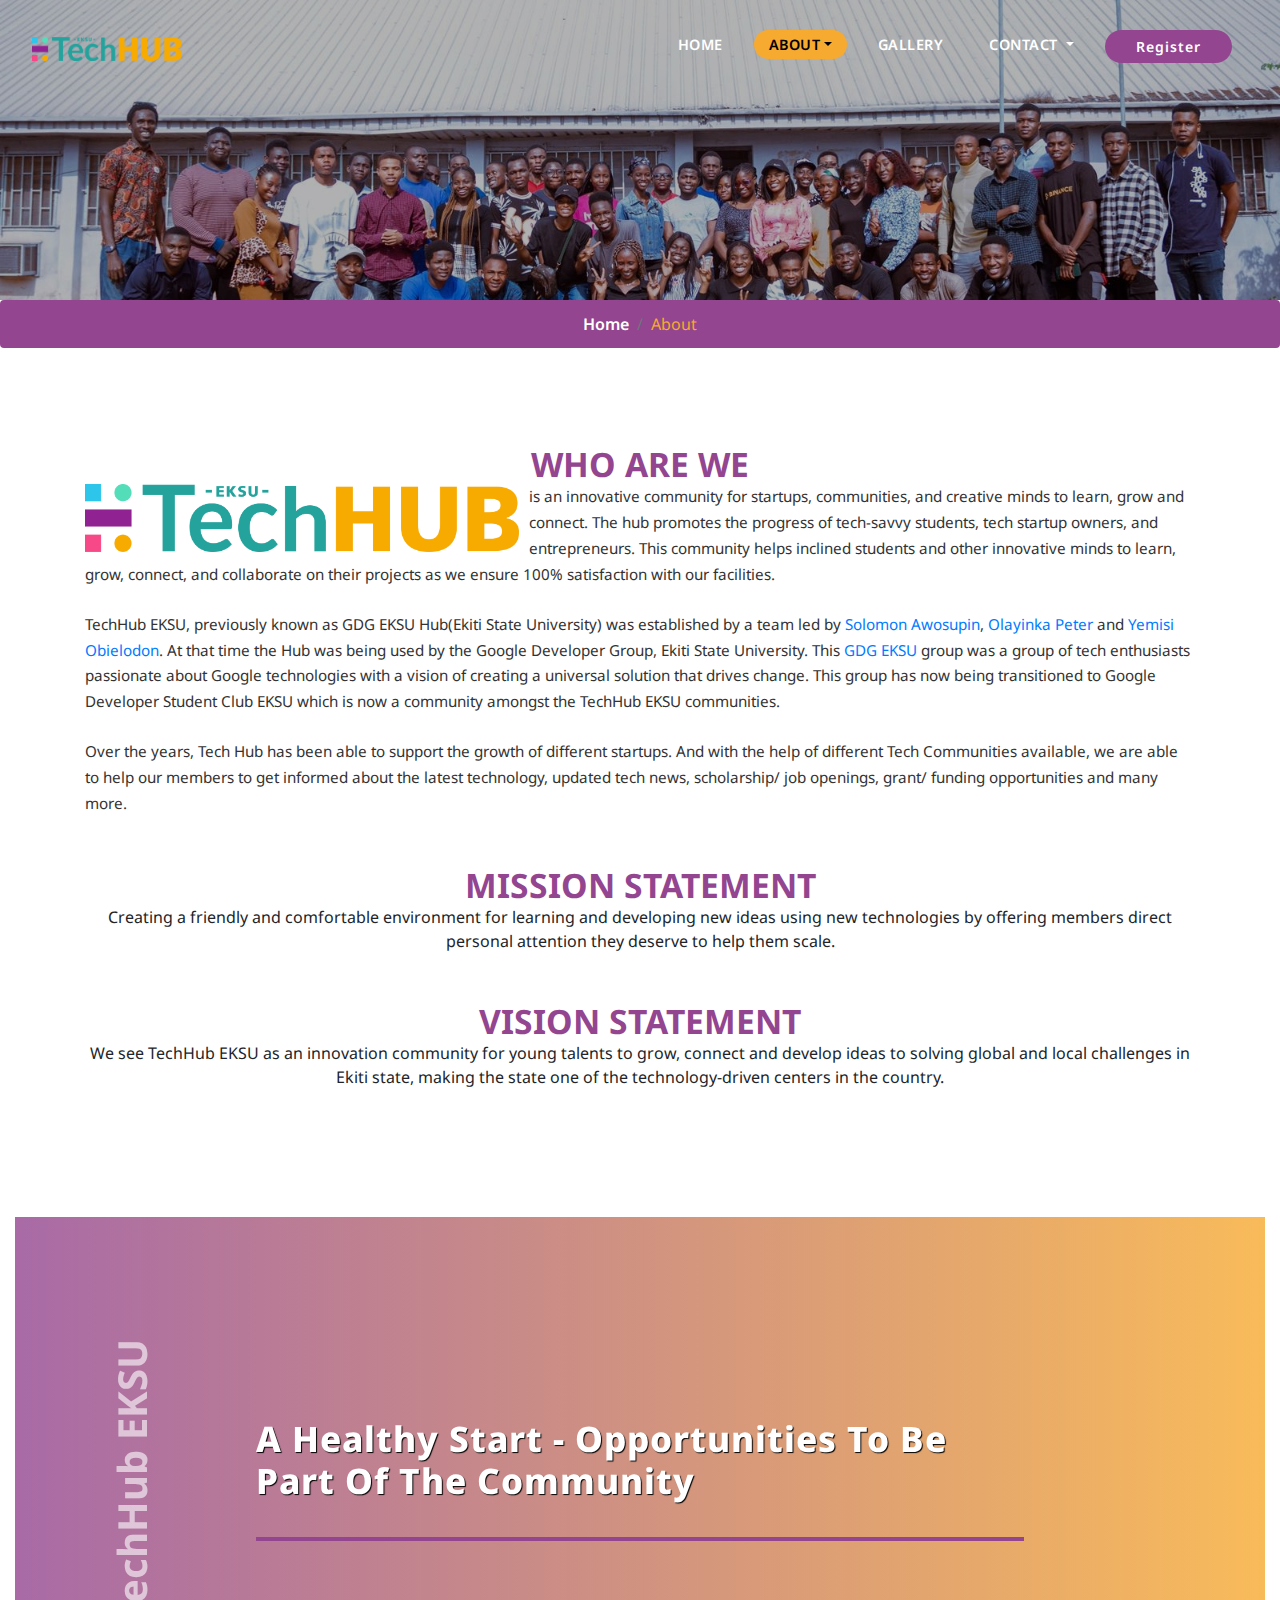
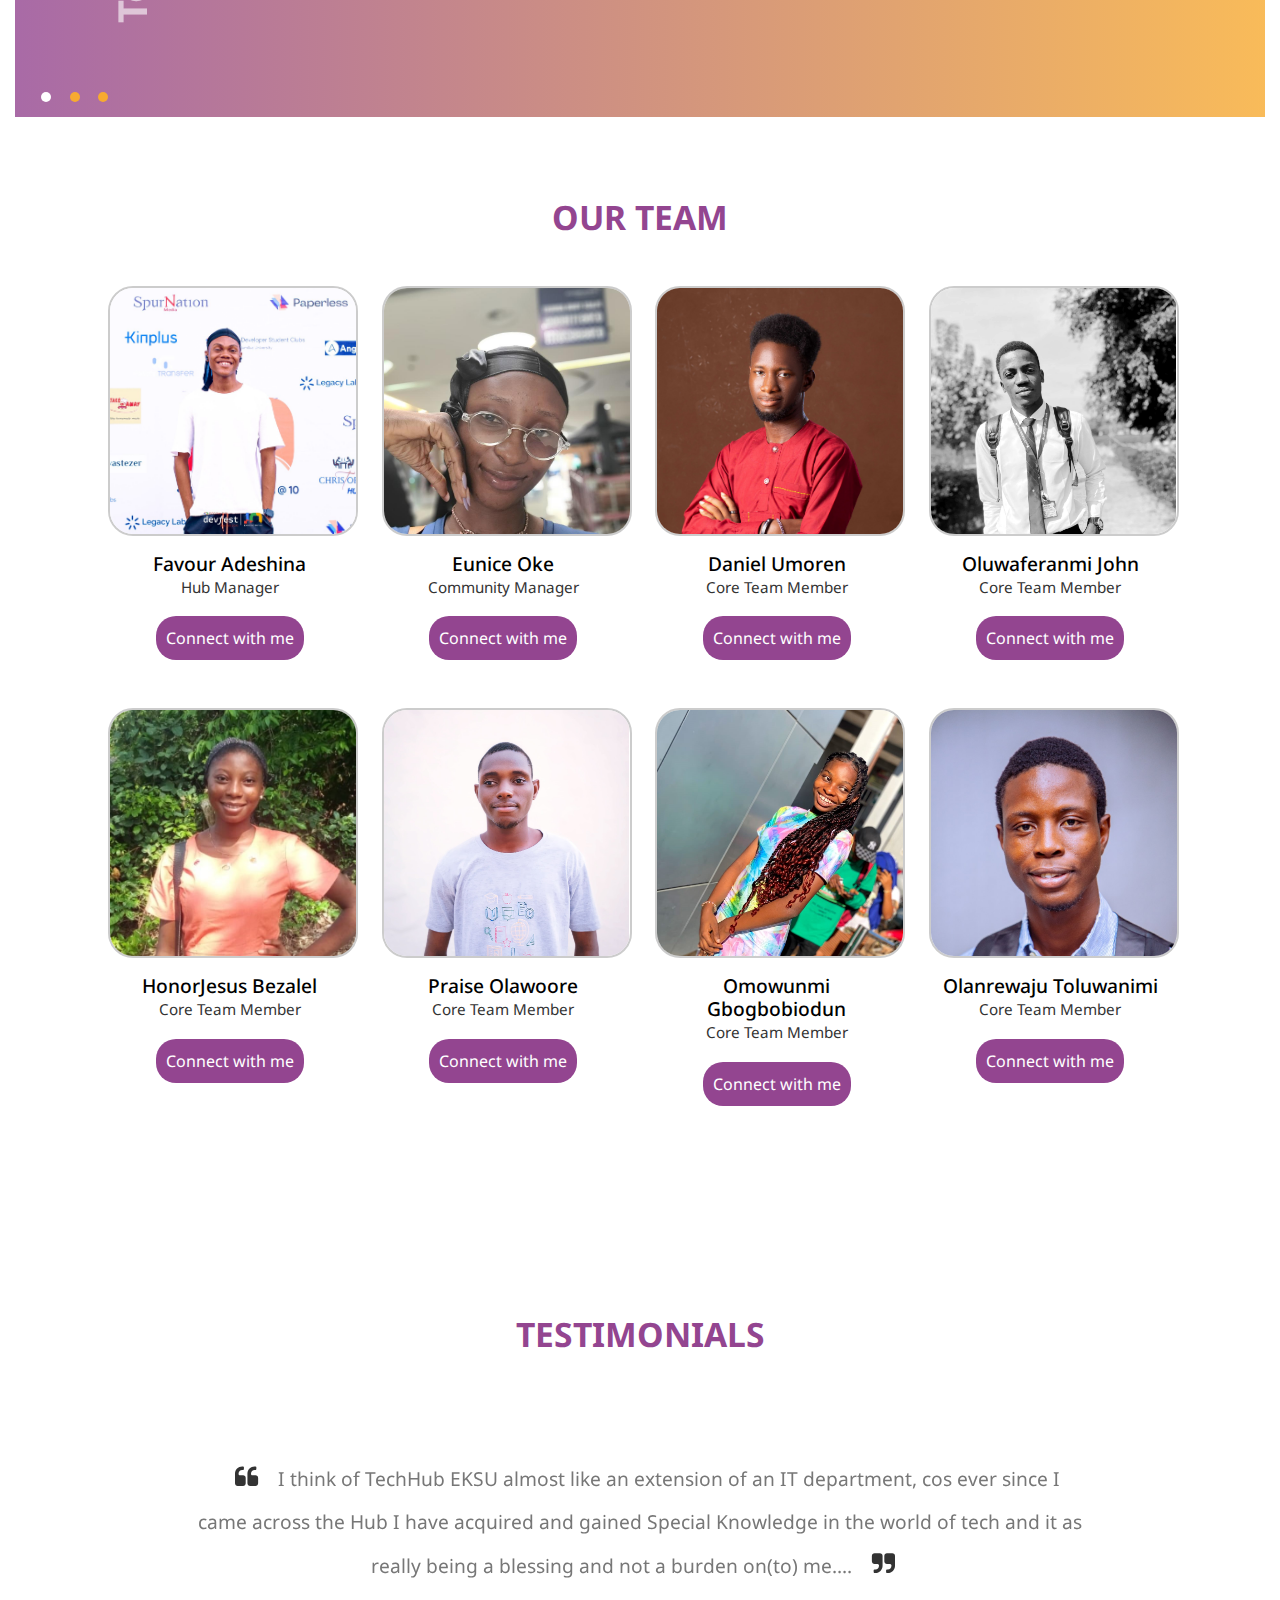
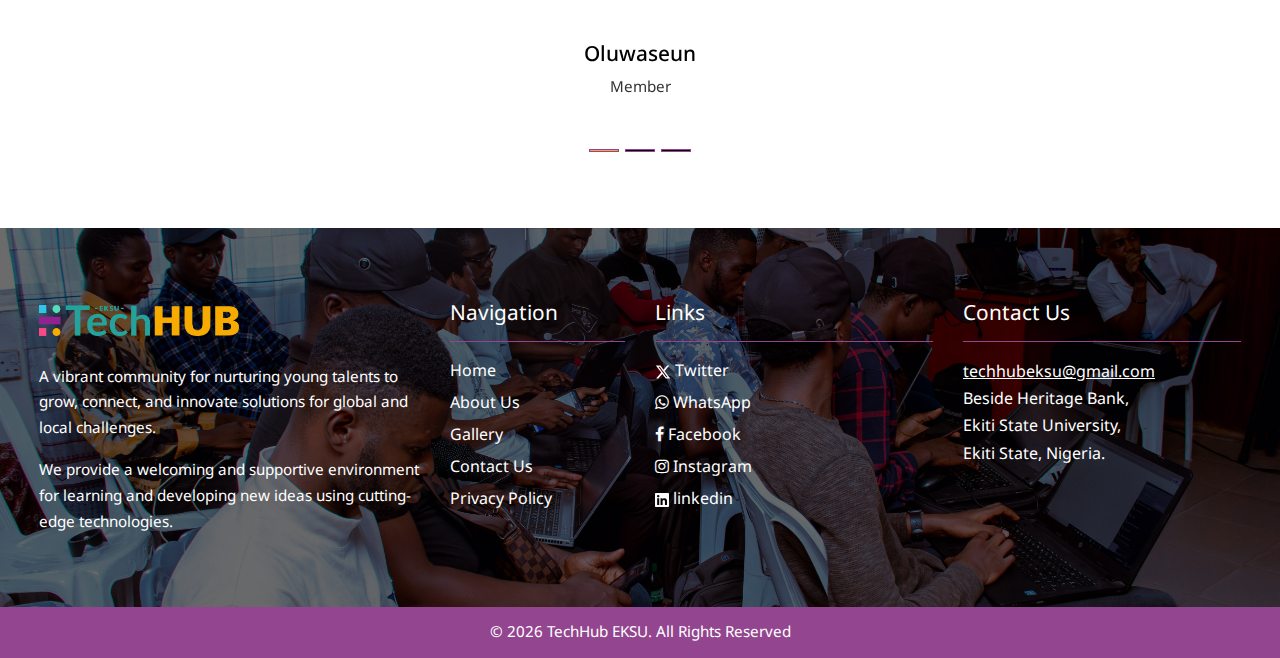
==== commit ee9a28c4: "fixes" ====
--- a/public/about/index.html
+++ b/public/about/index.html
@@ -199,8 +199,7 @@
                 <div class="dropdown-menu" aria-labelledby="aboutDropdown">
                   <a class="dropdown-item" href="index.html">about us</a>
                   <a class="dropdown-item" href="alumni.html">alumni</a>
-                  <div class="dropdown-divider"></div>
-                  <a class="dropdown-item" href="projects.html">projects</a>
+                
                 </div>
               </li>
               <li class="nav-item mr-lg-3 mt-lg-0 mt-3">
@@ -223,16 +222,12 @@
                     >contact</a
                   >
                   <div class="dropdown-divider"></div>
-                  <a class="dropdown-item" href="../contact/renewal.html"
-                    >Renewal</a
-                  >
+                
                   <div class="dropdown-divider"></div>
                   <a class="dropdown-item" href="../contact/reserve.html"
                     >Reserve Hall</a
                   >
-                  <a class="dropdown-item" href="../contact/status.html"
-                    >Reservation Status</a
-                  >
+                 
                 </div>
               </li>
               <li class="nav-item mr-lg-3 mt-lg-0 mt-3">
@@ -364,14 +359,14 @@
     </div>
     <!--//explore-->
     <!-- team -->
-    <section class="w3layouts_hubits-services align-w3" id="team">
+    <section class="w3layouts_hubits-services align-w3 text-center" id="team">
       <div class="container">
         <div class="wthree_pvt_title text-center">
           <h4 class="w3pvt-title">our team</h4>
           <!-- <span class="sub-title">add your caption here</span> -->
         </div>
-        <div class="row">
-          <div class="col-lg-3 col-sm-6 team-grids mb-5">
+        <div class="row mx-2 ">
+          <div class="col-lg-3 col-sm-6  team-grids mb-5">
             <div class="team-effect">
               <img
                 src="../assets/images/team/Favour Adeshina .jpeg"
@@ -624,12 +619,10 @@
               </a>
             </h2>
             <p class="my-3 text-white">
-              Innovative community for young talents to grow, connect and
-              develop ideas to solving global and local challenges
+              A vibrant community for nurturing young talents to grow, connect, and innovate solutions for global and local challenges. 
             </p>
             <p class="text-white">
-              Friendly and comfortable environment for learning and developing
-              new ideas using new technologies
+              We provide a welcoming and supportive environment for learning and developing new ideas using cutting-edge technologies.
             </p>
           </div>
           <div class="col-lg-2 col-md-6 mt-md-0 mt-5">
--- a/public/assets/css/style.css
+++ b/public/assets/css/style.css
@@ -918,7 +918,9 @@
     resize: none;
 }
 
-form.register-wthree .form-control {
+.register-wthree {
+    width: 100%;
+    height: 100%;
     padding: 15px 20px;
     border: 1px solid #dbdde2;
     border-radius: 0;
@@ -927,7 +929,9 @@
     box-shadow: 2px 8px 10px 0px rgba(50, 46, 46, 0.23);
     letter-spacing: 1px;
 }
-
+#registerForm{
+    height: 100vh;
+}
 .contact-form-wthreelayouts {
     padding: 2em;
     border: 20px solid #eee;
@@ -977,6 +981,10 @@
 /* //contact */
 
 /* team */
+.team-grids{
+align-items: center;
+justify-content: center;
+}
 
 .team_wthree h4 {
     font-size: 1.2em;
@@ -1166,6 +1174,26 @@
 
 /* //gallery */
 
+.pagination {
+    text-align: center;
+    margin-top: 20px;
+    justify-content: center;
+    align-items: center;
+    gap: 15px;
+}
+.pagination button {
+    padding: 8px 16px;
+    margin: 0 5px;
+    border: none;
+    background-color: #934590;
+    border-radius: 15px;
+    color: white;
+    cursor: pointer;
+}
+#currentPage {
+    font-weight: bold;
+}
+
 .img-grid {
     padding: 1em;
     background: #eee;
@@ -1290,6 +1318,9 @@
     color: #fff;
     font-size: 1em;
 }
+.list-w3pvtits-contact{
+    text-align: left;
+}
 
 h3.w3f_title {
     font-size: 1.3em;
